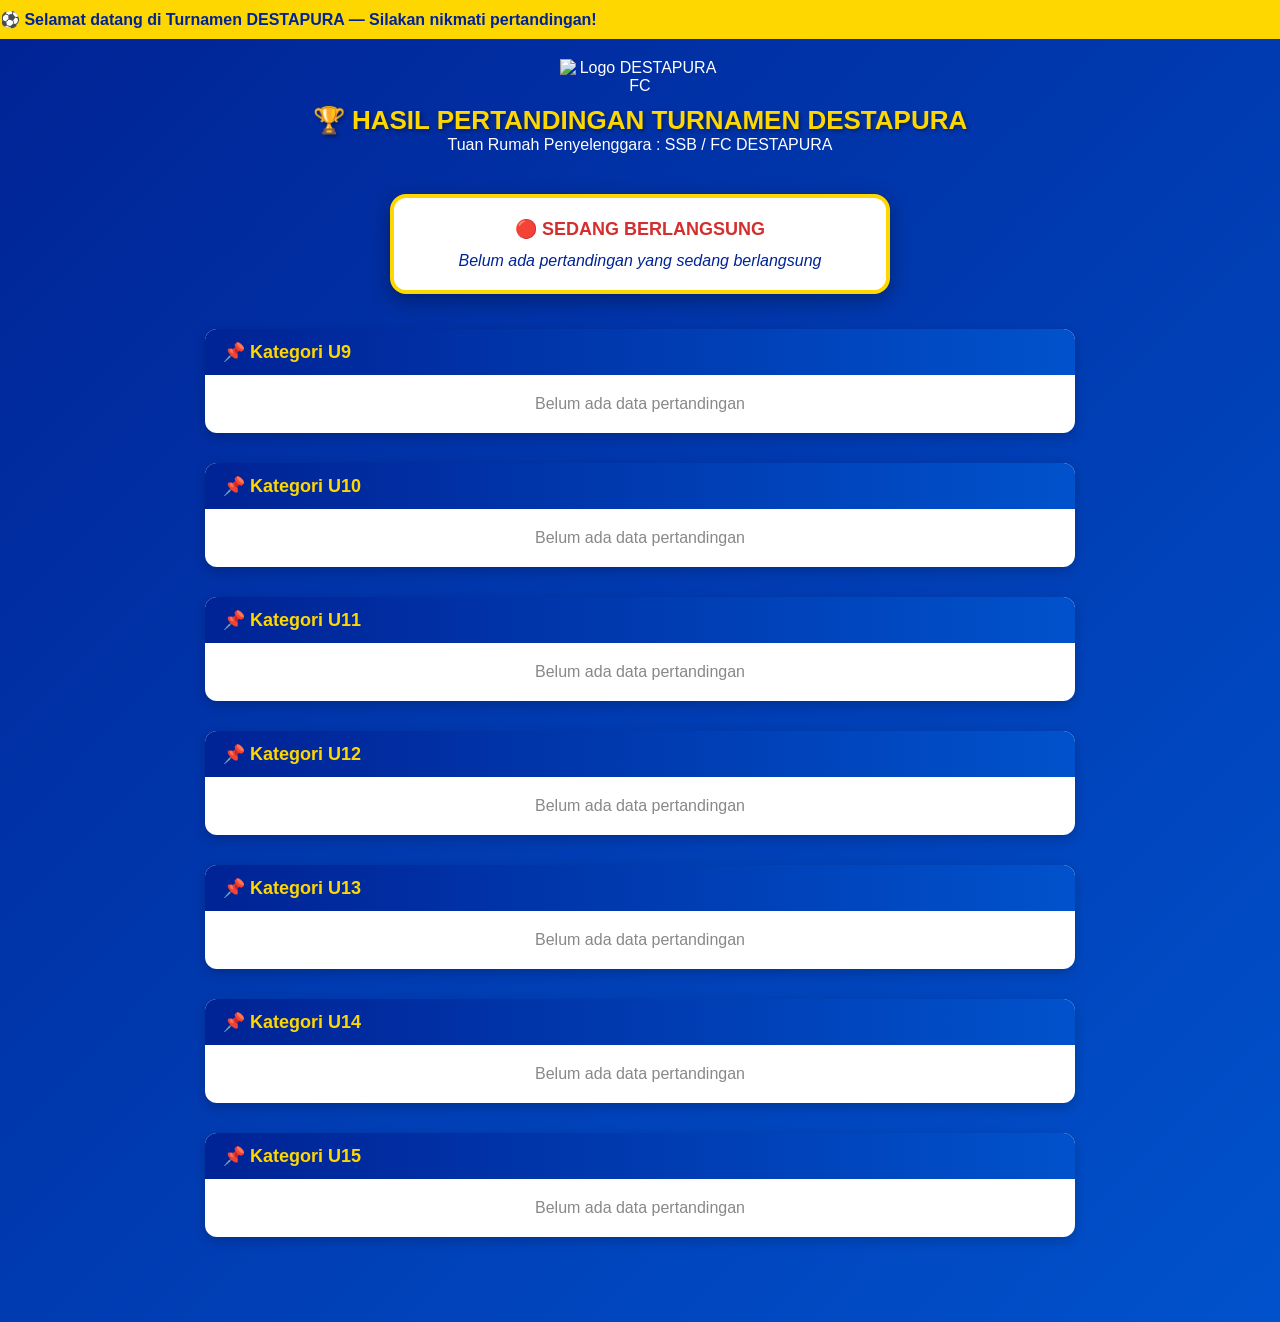
==== index.html @ 9a4b0c6f "mini turnamen mini turnamen destapura" ====
<!DOCTYPE html>
<html lang="id">
<head>
    <meta charset="UTF-8">
    <meta name="viewport" content="width=device-width, initial-scale=1.0">
    <title>Hasil Turnamen DESTAPURA</title>
    <style>
        * {
            margin: 0;
            padding: 0;
            box-sizing: border-box;
            font-family: Arial, sans-serif;
        }
        body {
            background: linear-gradient(135deg, #002395, #0052cc);
            color: white;
            min-height: 100vh;
            padding-bottom: 40px;
        }
        .running-text-container {
            background: #ffd700;
            color: #002395;
            padding: 10px 0;
            overflow: hidden;
            position: sticky;
            top: 0;
            z-index: 100;
        }
        .running-text {
            white-space: nowrap;
            animation: berjalan 25s linear infinite;
            font-weight: bold;
            font-size: 16px;
        }
        @keyframes berjalan {
            from { transform: translateX(100%); }
            to { transform: translateX(-100%); }
        }
        .header {
            text-align: center;
            padding: 20px;
        }
        .header img {
            max-width: 160px;
            margin-bottom: 10px;
        }
        .header h1 {
            font-size: 26px;
            color: #ffd700;
            text-shadow: 2px 2px 4px rgba(0,0,0,0.4);
        }
        .live-score-box {
            background: white;
            color: #002395;
            max-width: 500px;
            margin: 20px auto;
            border-radius: 16px;
            padding: 20px;
            box-shadow: 0 6px 20px rgba(0,0,0,0.35);
            text-align: center;
            border: 4px solid #ffd700;
        }
        .live-score-box h2 {
            color: #d32f2f;
            margin-bottom: 12px;
            font-size: 18px;
        }
        .skor-besar {
            font-size: 42px;
            font-weight: bold;
            display: flex;
            justify-content: center;
            align-items: center;
            gap: 15px;
            margin: 10px 0;
        }
        .tim-nama {
            font-size: 16px;
            width: 120px;
        }
        .info-jadwal {
            font-size: 14px;
            color: #555;
            margin-top: 8px;
        }
        .container {
            max-width: 900px;
            margin: 0 auto;
            padding: 15px;
        }
        .kategori {
            margin-bottom: 30px;
            background: white;
            color: #222;
            border-radius: 12px;
            overflow: hidden;
            box-shadow: 0 4px 12px rgba(0,0,0,0.2);
        }
        .kategori-judul {
            background: linear-gradient(90deg, #002395, #0052cc);
            color: #ffd700;
            padding: 12px 18px;
            font-size: 18px;
            font-weight: bold;
        }
        .isi-tabel {
            overflow-x: auto;
        }
        table {
            width: 100%;
            border-collapse: collapse;
        }
        th {
            background: #e8f0fe;
            color: #002395;
            padding: 10px 6px;
            text-align: left;
            font-size: 14px;
        }
        td {
            padding: 10px 6px;
            border-bottom: 1px solid #eee;
            font-size: 14px;
        }
        tr:nth-child(even) {
            background: #f8f9fa;
        }
        .gol { color: #2e7d32; font-weight: bold; }
        .kuning { color: #f57c00; font-weight: bold; }
        .merah { color: #d32f2f; font-weight: bold; }
        .kosong {
            text-align: center;
            padding: 20px;
            color: #888;
        }
        @media (max-width: 600px) {
            .skor-besar { font-size: 32px; }
            th, td { padding: 8px 4px; font-size: 12px; }
            .kategori-judul { font-size: 16px; }
        }
    </style>
</head>
<body>

<!-- TEKS BERJALAN -->
<div class="running-text-container">
    <div class="running-text" id="teksBerjalan">⚽ Selamat datang di Turnamen DESTAPURA — Silakan nikmati pertandingan!</div>
</div>

<!-- KEPALA HALAMAN -->
<div class="header">
    <img src="logo-destapura.png" alt="Logo DESTAPURA FC">
    <h1>🏆 HASIL PERTANDINGAN TURNAMEN DESTAPURA</h1>
    <p>Tuan Rumah Penyelenggara : SSB / FC DESTAPURA</p>
</div>

<!-- LIVE SCORE -->
<div class="live-score-box" id="kotakLiveScore">
    <h2>🔴 SEDANG BERLANGSUNG</h2>
    <div id="kontenLiveScore">
        <em>Belum ada pertandingan yang sedang berlangsung</em>
    </div>
</div>

<!-- DAFTAR HASIL -->
<div class="container" id="wadahKategori">
    <!-- Data akan dibuat otomatis lewat JavaScript -->
</div>

<script>
const USIA_LIST = ['U9', 'U10', 'U11', 'U12', 'U13', 'U14', 'U15'];

function muatData() {
    // Teks Berjalan
    const teks = localStorage.getItem('runningText');
    if (teks) document.getElementById('teksBerjalan').textContent = teks;

    // Live Score
    const live = JSON.parse(localStorage.getItem('liveScore') || 'null');
    if (live && live.timA) {
        document.getElementById('kontenLiveScore').innerHTML = `
            <div style="font-weight:bold; color:#002395">Kategori ${live.usia}</div>
            <div class="skor-besar">
                <span class="tim-nama">${live.timA}</span>
                <span>${live.skorA} : ${live.skorB}</span>
                <span class="tim-nama">${live.timB}</span>
            </div>
            <div class="info-jadwal">${live.info}</div>
        `;
    }

    // Data Tabel per Kategori
    const semuaData = JSON.parse(localStorage.getItem('dataTurnamen') || '[]');
    const wadah = document.getElementById('wadahKategori');
    wadah.innerHTML = '';

    USIA_LIST.forEach(usia => {
        const dataUsia = semuaData.filter(d => d.usia === usia);
        wadah.innerHTML += `
            <div class="kategori">
                <div class="kategori-judul">📌 Kategori ${usia}</div>
                <div class="isi-tabel">
                    ${dataUsia.length === 0 
                        ? '<div class="kosong">Belum ada data pertandingan</div>'
                        : `<table>
                            <thead>
                                <tr>
                                    <th>SSB / Klub</th>
                                    <th>Pemain</th>
                                    <th>#</th>
                                    <th>⚽</th>
                                    <th>🟡</th>
                                    <th>🔴</th>
                                    <th>🕐 Jadwal</th>
                                    <th>📍 Lapangan</th>
                                </tr>
                            </thead>
                            <tbody>
                                ${dataUsia.map(d => `
                                    <tr>
                                        <td>${d.namaSSB}</td>
                                        <td>${d.namaPemain}</td>
                                        <td>${d.noPunggung}</td>
                                        <td class="gol">${d.gol}</td>
                                        <td class="kuning">${d.kuning}</td>
                                        <td class="merah">${d.merah}</td>
                                        <td>${d.jam}</td>
                                        <td>${d.lapangan}</td>
                                    </tr>
                                `).join('')}
                            </tbody>
                           </table>`
                    }
                </div>
            </div>
        `;
    });
}

window.onload = muatData;
</script>
</body>
</html>
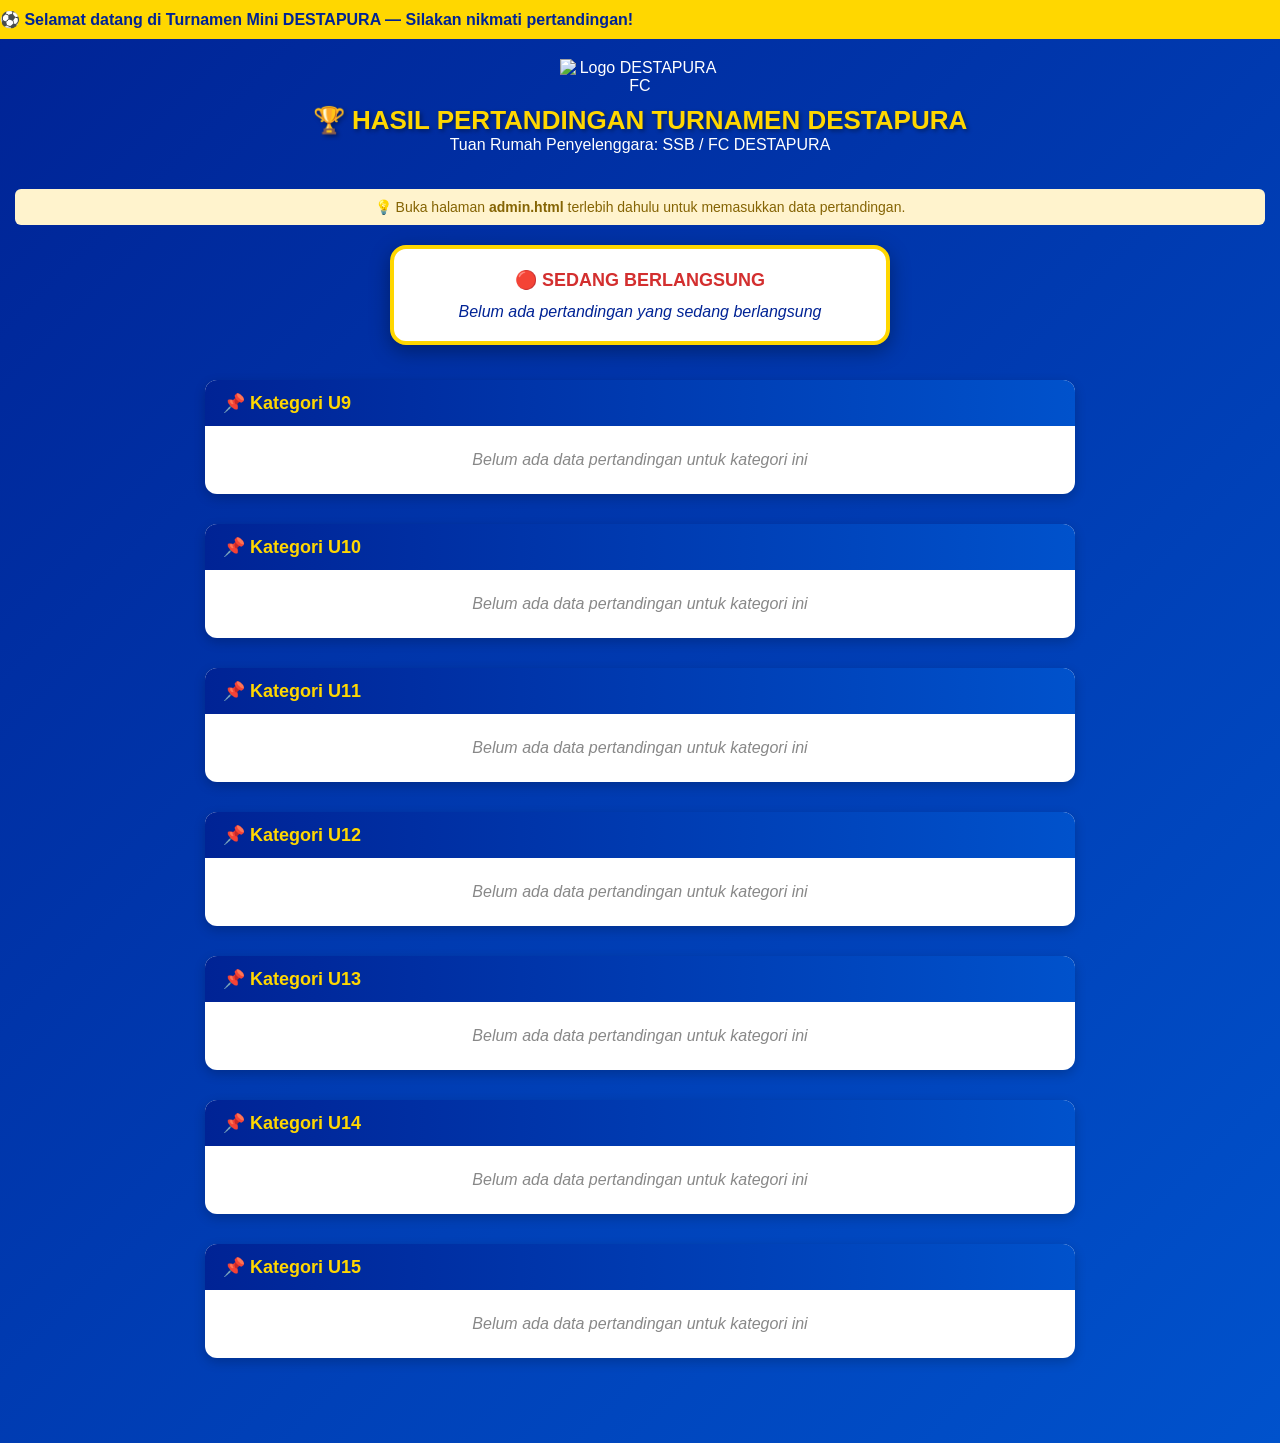
==== commit 87f18d45: "Update index.html" ====
--- a/index.html
+++ b/index.html
@@ -130,8 +130,18 @@
         .merah { color: #d32f2f; font-weight: bold; }
         .kosong {
             text-align: center;
-            padding: 20px;
+            padding: 25px;
             color: #888;
+            font-style: italic;
+        }
+        .peringatan {
+            background: #fff3cd;
+            color: #856404;
+            padding: 10px;
+            border-radius: 6px;
+            margin: 15px;
+            font-size: 14px;
+            text-align: center;
         }
         @media (max-width: 600px) {
             .skor-besar { font-size: 32px; }
@@ -144,14 +154,18 @@
 
 <!-- TEKS BERJALAN -->
 <div class="running-text-container">
-    <div class="running-text" id="teksBerjalan">⚽ Selamat datang di Turnamen DESTAPURA — Silakan nikmati pertandingan!</div>
+    <div class="running-text" id="teksBerjalan">⚽ Selamat datang di Turnamen Mini DESTAPURA — Silakan nikmati pertandingan!</div>
 </div>
 
 <!-- KEPALA HALAMAN -->
 <div class="header">
     <img src="logo-destapura.png" alt="Logo DESTAPURA FC">
     <h1>🏆 HASIL PERTANDINGAN TURNAMEN DESTAPURA</h1>
-    <p>Tuan Rumah Penyelenggara : SSB / FC DESTAPURA</p>
+    <p>Tuan Rumah Penyelenggara: SSB / FC DESTAPURA</p>
+</div>
+
+<div class="peringatan" id="peringatanData">
+    💡 Buka halaman <strong>admin.html</strong> terlebih dahulu untuk memasukkan data pertandingan.
 </div>
 
 <!-- LIVE SCORE -->
@@ -164,20 +178,26 @@
 
 <!-- DAFTAR HASIL -->
 <div class="container" id="wadahKategori">
+    <h2 style="color:#ffd700; margin-bottom:15px;">📋 Data Hasil Pertandingan</h2>
     <!-- Data akan dibuat otomatis lewat JavaScript -->
 </div>
 
 <script>
 const USIA_LIST = ['U9', 'U10', 'U11', 'U12', 'U13', 'U14', 'U15'];
+const KUNCI_DATA = 'dataTurnamenDestapura';
+const KUNCI_TEKS = 'runningTextDestapura';
+const KUNCI_LIVE = 'liveScoreDestapura';
 
 function muatData() {
     // Teks Berjalan
-    const teks = localStorage.getItem('runningText');
-    if (teks) document.getElementById('teksBerjalan').textContent = teks;
+    const teks = localStorage.getItem(KUNCI_TEKS);
+    if (teks) {
+        document.getElementById('teksBerjalan').textContent = teks;
+    }
 
     // Live Score
-    const live = JSON.parse(localStorage.getItem('liveScore') || 'null');
-    if (live && live.timA) {
+    const live = JSON.parse(localStorage.getItem(KUNCI_LIVE) || 'null');
+    if (live && live.timA && live.timB) {
         document.getElementById('kontenLiveScore').innerHTML = `
             <div style="font-weight:bold; color:#002395">Kategori ${live.usia}</div>
             <div class="skor-besar">
@@ -190,54 +210,65 @@
     }
 
     // Data Tabel per Kategori
-    const semuaData = JSON.parse(localStorage.getItem('dataTurnamen') || '[]');
+    const semuaData = JSON.parse(localStorage.getItem(KUNCI_DATA) || '[]');
     const wadah = document.getElementById('wadahKategori');
+    
+    // Sembunyikan peringatan jika ada data
+    if (semuaData.length > 0) {
+        document.getElementById('peringatanData').style.display = 'none';
+    }
+
     wadah.innerHTML = '';
 
     USIA_LIST.forEach(usia => {
         const dataUsia = semuaData.filter(d => d.usia === usia);
-        wadah.innerHTML += `
-            <div class="kategori">
-                <div class="kategori-judul">📌 Kategori ${usia}</div>
-                <div class="isi-tabel">
-                    ${dataUsia.length === 0 
-                        ? '<div class="kosong">Belum ada data pertandingan</div>'
-                        : `<table>
-                            <thead>
+        const divKategori = document.createElement('div');
+        divKategori.className = 'kategori';
+        divKategori.innerHTML = `
+            <div class="kategori-judul">📌 Kategori ${usia}</div>
+            <div class="isi-tabel">
+                ${dataUsia.length === 0 
+                    ? '<div class="kosong">Belum ada data pertandingan untuk kategori ini</div>'
+                    : `<table>
+                        <thead>
+                            <tr>
+                                <th>SSB / Klub</th>
+                                <th>Nama Pemain</th>
+                                <th>#</th>
+                                <th>⚽ Gol</th>
+                                <th>🟡 Kuning</th>
+                                <th>🔴 Merah</th>
+                                <th>🕐 Jadwal</th>
+                                <th>📍 Lapangan</th>
+                            </tr>
+                        </thead>
+                        <tbody>
+                            ${dataUsia.map(d => `
                                 <tr>
-                                    <th>SSB / Klub</th>
-                                    <th>Pemain</th>
-                                    <th>#</th>
-                                    <th>⚽</th>
-                                    <th>🟡</th>
-                                    <th>🔴</th>
-                                    <th>🕐 Jadwal</th>
-                                    <th>📍 Lapangan</th>
+                                    <td>${d.namaSSB}</td>
+                                    <td>${d.namaPemain}</td>
+                                    <td>${d.noPunggung}</td>
+                                    <td class="gol">${d.gol}</td>
+                                    <td class="kuning">${d.kuning}</td>
+                                    <td class="merah">${d.merah}</td>
+                                    <td>${d.jam}</td>
+                                    <td>${d.lapangan}</td>
                                 </tr>
-                            </thead>
-                            <tbody>
-                                ${dataUsia.map(d => `
-                                    <tr>
-                                        <td>${d.namaSSB}</td>
-                                        <td>${d.namaPemain}</td>
-                                        <td>${d.noPunggung}</td>
-                                        <td class="gol">${d.gol}</td>
-                                        <td class="kuning">${d.kuning}</td>
-                                        <td class="merah">${d.merah}</td>
-                                        <td>${d.jam}</td>
-                                        <td>${d.lapangan}</td>
-                                    </tr>
-                                `).join('')}
-                            </tbody>
-                           </table>`
-                    }
-                </div>
+                            `).join('')}
+                        </tbody>
+                       </table>`
+                }
             </div>
         `;
+        wadah.appendChild(divKategori);
     });
 }
 
-window.onload = muatData;
+// Muat ulang data setiap 5 detik agar otomatis diperbarui
+window.onload = function() {
+    muatData();
+    setInterval(muatData, 5000); // Segarkan data setiap 5 detik
+};
 </script>
 </body>
 </html>
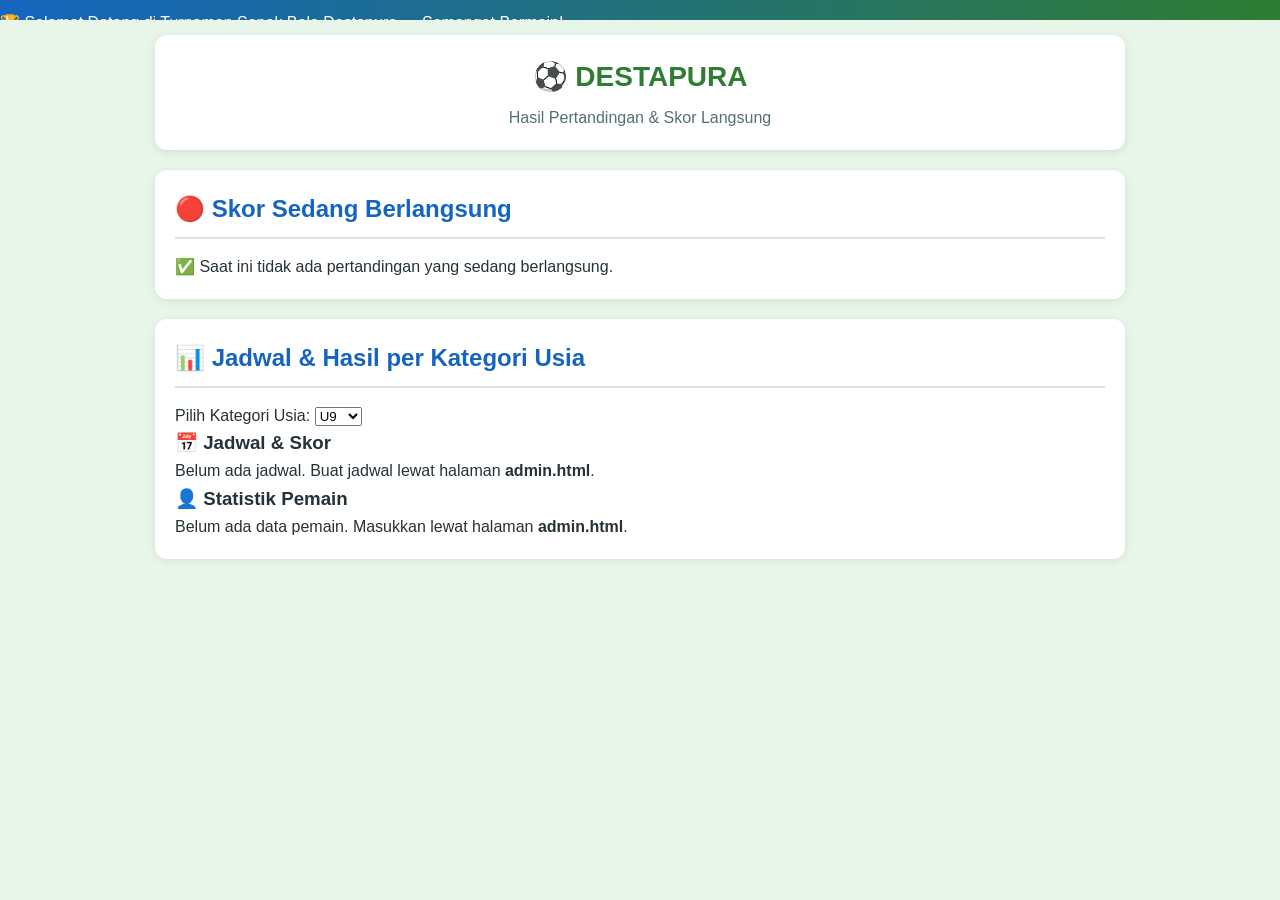
==== commit e163ccd4: "turnamen" ====
--- a/index.html
+++ b/index.html
@@ -1,274 +1,104 @@
-<!DOCTYPE html>
-<html lang="id">
-<head>
-    <meta charset="UTF-8">
-    <meta name="viewport" content="width=device-width, initial-scale=1.0">
-    <title>Hasil Turnamen DESTAPURA</title>
-    <style>
-        * {
-            margin: 0;
-            padding: 0;
-            box-sizing: border-box;
-            font-family: Arial, sans-serif;
-        }
-        body {
-            background: linear-gradient(135deg, #002395, #0052cc);
-            color: white;
-            min-height: 100vh;
-            padding-bottom: 40px;
-        }
-        .running-text-container {
-            background: #ffd700;
-            color: #002395;
-            padding: 10px 0;
-            overflow: hidden;
-            position: sticky;
-            top: 0;
-            z-index: 100;
-        }
-        .running-text {
-            white-space: nowrap;
-            animation: berjalan 25s linear infinite;
-            font-weight: bold;
-            font-size: 16px;
-        }
-        @keyframes berjalan {
-            from { transform: translateX(100%); }
-            to { transform: translateX(-100%); }
-        }
-        .header {
-            text-align: center;
-            padding: 20px;
-        }
-        .header img {
-            max-width: 160px;
-            margin-bottom: 10px;
-        }
-        .header h1 {
-            font-size: 26px;
-            color: #ffd700;
-            text-shadow: 2px 2px 4px rgba(0,0,0,0.4);
-        }
-        .live-score-box {
-            background: white;
-            color: #002395;
-            max-width: 500px;
-            margin: 20px auto;
-            border-radius: 16px;
-            padding: 20px;
-            box-shadow: 0 6px 20px rgba(0,0,0,0.35);
-            text-align: center;
-            border: 4px solid #ffd700;
-        }
-        .live-score-box h2 {
-            color: #d32f2f;
-            margin-bottom: 12px;
-            font-size: 18px;
-        }
-        .skor-besar {
-            font-size: 42px;
-            font-weight: bold;
-            display: flex;
-            justify-content: center;
-            align-items: center;
-            gap: 15px;
-            margin: 10px 0;
-        }
-        .tim-nama {
-            font-size: 16px;
-            width: 120px;
-        }
-        .info-jadwal {
-            font-size: 14px;
-            color: #555;
-            margin-top: 8px;
-        }
-        .container {
-            max-width: 900px;
-            margin: 0 auto;
-            padding: 15px;
-        }
-        .kategori {
-            margin-bottom: 30px;
-            background: white;
-            color: #222;
-            border-radius: 12px;
-            overflow: hidden;
-            box-shadow: 0 4px 12px rgba(0,0,0,0.2);
-        }
-        .kategori-judul {
-            background: linear-gradient(90deg, #002395, #0052cc);
-            color: #ffd700;
-            padding: 12px 18px;
-            font-size: 18px;
-            font-weight: bold;
-        }
-        .isi-tabel {
-            overflow-x: auto;
-        }
-        table {
-            width: 100%;
-            border-collapse: collapse;
-        }
-        th {
-            background: #e8f0fe;
-            color: #002395;
-            padding: 10px 6px;
-            text-align: left;
-            font-size: 14px;
-        }
-        td {
-            padding: 10px 6px;
-            border-bottom: 1px solid #eee;
-            font-size: 14px;
-        }
-        tr:nth-child(even) {
-            background: #f8f9fa;
-        }
-        .gol { color: #2e7d32; font-weight: bold; }
-        .kuning { color: #f57c00; font-weight: bold; }
-        .merah { color: #d32f2f; font-weight: bold; }
-        .kosong {
-            text-align: center;
-            padding: 25px;
-            color: #888;
-            font-style: italic;
-        }
-        .peringatan {
-            background: #fff3cd;
-            color: #856404;
-            padding: 10px;
-            border-radius: 6px;
-            margin: 15px;
-            font-size: 14px;
-            text-align: center;
-        }
-        @media (max-width: 600px) {
-            .skor-besar { font-size: 32px; }
-            th, td { padding: 8px 4px; font-size: 12px; }
-            .kategori-judul { font-size: 16px; }
-        }
-    </style>
-</head>
-<body>
-
-<!-- TEKS BERJALAN -->
-<div class="running-text-container">
-    <div class="running-text" id="teksBerjalan">⚽ Selamat datang di Turnamen Mini DESTAPURA — Silakan nikmati pertandingan!</div>
-</div>
-
-<!-- KEPALA HALAMAN -->
-<div class="header">
-    <img src="logo-destapura.png" alt="Logo DESTAPURA FC">
-    <h1>🏆 HASIL PERTANDINGAN TURNAMEN DESTAPURA</h1>
-    <p>Tuan Rumah Penyelenggara: SSB / FC DESTAPURA</p>
-</div>
-
-<div class="peringatan" id="peringatanData">
-    💡 Buka halaman <strong>admin.html</strong> terlebih dahulu untuk memasukkan data pertandingan.
-</div>
-
-<!-- LIVE SCORE -->
-<div class="live-score-box" id="kotakLiveScore">
-    <h2>🔴 SEDANG BERLANGSUNG</h2>
-    <div id="kontenLiveScore">
-        <em>Belum ada pertandingan yang sedang berlangsung</em>
-    </div>
-</div>
-
-<!-- DAFTAR HASIL -->
-<div class="container" id="wadahKategori">
-    <h2 style="color:#ffd700; margin-bottom:15px;">📋 Data Hasil Pertandingan</h2>
-    <!-- Data akan dibuat otomatis lewat JavaScript -->
-</div>
-
-<script>
-const USIA_LIST = ['U9', 'U10', 'U11', 'U12', 'U13', 'U14', 'U15'];
-const KUNCI_DATA = 'dataTurnamenDestapura';
-const KUNCI_TEKS = 'runningTextDestapura';
-const KUNCI_LIVE = 'liveScoreDestapura';
-
-function muatData() {
-    // Teks Berjalan
-    const teks = localStorage.getItem(KUNCI_TEKS);
-    if (teks) {
-        document.getElementById('teksBerjalan').textContent = teks;
-    }
-
-    // Live Score
-    const live = JSON.parse(localStorage.getItem(KUNCI_LIVE) || 'null');
-    if (live && live.timA && live.timB) {
-        document.getElementById('kontenLiveScore').innerHTML = `
-            <div style="font-weight:bold; color:#002395">Kategori ${live.usia}</div>
-            <div class="skor-besar">
-                <span class="tim-nama">${live.timA}</span>
-                <span>${live.skorA} : ${live.skorB}</span>
-                <span class="tim-nama">${live.timB}</span>
-            </div>
-            <div class="info-jadwal">${live.info}</div>
-        `;
-    }
-
-    // Data Tabel per Kategori
-    const semuaData = JSON.parse(localStorage.getItem(KUNCI_DATA) || '[]');
-    const wadah = document.getElementById('wadahKategori');
-    
-    // Sembunyikan peringatan jika ada data
-    if (semuaData.length > 0) {
-        document.getElementById('peringatanData').style.display = 'none';
-    }
-
-    wadah.innerHTML = '';
-
-    USIA_LIST.forEach(usia => {
-        const dataUsia = semuaData.filter(d => d.usia === usia);
-        const divKategori = document.createElement('div');
-        divKategori.className = 'kategori';
-        divKategori.innerHTML = `
-            <div class="kategori-judul">📌 Kategori ${usia}</div>
-            <div class="isi-tabel">
-                ${dataUsia.length === 0 
-                    ? '<div class="kosong">Belum ada data pertandingan untuk kategori ini</div>'
-                    : `<table>
-                        <thead>
-                            <tr>
-                                <th>SSB / Klub</th>
-                                <th>Nama Pemain</th>
-                                <th>#</th>
-                                <th>⚽ Gol</th>
-                                <th>🟡 Kuning</th>
-                                <th>🔴 Merah</th>
-                                <th>🕐 Jadwal</th>
-                                <th>📍 Lapangan</th>
-                            </tr>
-                        </thead>
-                        <tbody>
-                            ${dataUsia.map(d => `
-                                <tr>
-                                    <td>${d.namaSSB}</td>
-                                    <td>${d.namaPemain}</td>
-                                    <td>${d.noPunggung}</td>
-                                    <td class="gol">${d.gol}</td>
-                                    <td class="kuning">${d.kuning}</td>
-                                    <td class="merah">${d.merah}</td>
-                                    <td>${d.jam}</td>
-                                    <td>${d.lapangan}</td>
-                                </tr>
-                            `).join('')}
-                        </tbody>
-                       </table>`
-                }
-            </div>
-        `;
-        wadah.appendChild(divKategori);
-    });
-}
-
-// Muat ulang data setiap 5 detik agar otomatis diperbarui
-window.onload = function() {
-    muatData();
-    setInterval(muatData, 5000); // Segarkan data setiap 5 detik
-};
-</script>
-</body>
-</html>
+<!DOCTYPE html>
+<html lang="id">
+<head>
+  <meta charset="UTF-8">
+  <meta name="viewport" content="width=device-width, initial-scale=1.0">
+  <title>Hasil Turnamen Destapura — Skor Langsung</title>
+  <link rel="stylesheet" href="style.css">
+</head>
+<body>
+
+  <!-- Teks Berjalan -->
+  <div class="running-text">
+    <div class="running-text-content" id="teksBerjalan">🏆 Selamat Datang di Turnamen Sepak Bola Destapura — Semangat Bermain!</div>
+  </div>
+
+  <div class="container">
+    <!-- Header -->
+    <div class="header">
+      <div class="logo">⚽ DESTAPURA</div>
+      <div class="subjudul">Hasil Pertandingan & Skor Langsung</div>
+    </div>
+
+    <!-- Skor Sedang Berlangsung -->
+    <div class="kotak">
+      <h2>🔴 Skor Sedang Berlangsung</h2>
+      <div id="bagianLangsung">Memuat data...</div>
+    </div>
+
+    <!-- Pilih Kategori Usia -->
+    <div class="kotak">
+      <h2>📊 Jadwal & Hasil per Kategori Usia</h2>
+      <label>Pilih Kategori Usia:</label>
+      <select id="pilihUsia" onchange="tampilSemua()">
+        <option>U9</option><option>U10</option><option>U11</option>
+        <option>U12</option><option>U13</option><option>U14</option><option>U15</option>
+      </select>
+
+      <h3>📅 Jadwal & Skor</h3>
+      <div id="tabelJadwal"></div>
+
+      <h3>👤 Statistik Pemain</h3>
+      <div id="tabelPemain"></div>
+    </div>
+
+  </div>
+
+<script>
+// ==== MUAT TEKS BERJALAN ====
+function muatTeks(){
+  const simpan=localStorage.getItem('teksBerjalan');
+  if(simpan) document.getElementById('teksBerjalan').textContent=simpan;
+}
+
+// ==== TAMPIL SKOR YANG SEDANG BERLANGSUNG ====
+function tampilLangsung(){
+  const wadah=document.getElementById('bagianLangsung');
+  let ada=false;
+  let html='';
+  ['U9','U10','U11','U12','U13','U14','U15'].forEach(u=>{
+    const arr=JSON.parse(localStorage.getItem('jadwal_'+u)||'[]');
+    arr.forEach(j=>{
+      if(j.sedang==='ya'){
+        ada=true;
+        html+=`<div class="sedang-berlangsung">
+          <strong>[${u}] — ${j.lapangan} · ${j.jam}</strong><br>
+          <span class="tim-berkedip">${j.timA}</span>
+          <span style="font-size:22px; font-weight:bold; color:#c62828"> ${j.skorA} — ${j.skorB} </span>
+          <span class="tim-berkedip">${j.timB}</span>
+        </div>`;
+      }
+    });
+  });
+  wadah.innerHTML=ada ? html : '<p>✅ Saat ini tidak ada pertandingan yang sedang berlangsung.</p>';
+}
+
+// ==== TAMPIL JADWAL & PEMAIN ====
+function tampilSemua(){
+  const u=document.getElementById('pilihUsia').value;
+  // Jadwal
+  const jadwal=JSON.parse(localStorage.getItem('jadwal_'+u)||'[]');
+  let tJadwal='<table><tr><th>No</th><th>Pertandingan</th><th>Jam</th><th>Lapangan</th><th>Skor</th></tr>';
+  jadwal.forEach((j,i)=>{
+    const label=j.sedang==='ya'?'🔴 BERLANGSUNG':'';
+    tJadwal+=`<tr><td>${i+1}</td><td>${j.timA} vs ${j.timB}</td><td>${j.jam}</td><td>${j.lapangan}</td><td>${j.skorA} — ${j.skorB} ${label}</td></tr>`;
+  });
+  tJadwal+='</table>';
+  document.getElementById('tabelJadwal').innerHTML=jadwal.length?tJadwal:'<p>Belum ada jadwal. Buat jadwal lewat halaman <b>admin.html</b>.</p>';
+
+  // Pemain
+  const pemain=JSON.parse(localStorage.getItem('pemain_'+u)||'[]');
+  let tPemain='<table><tr><th>Klub / SSB</th><th>Nama Pemain</th><th>No#</th><th>Gol</th><th>Kuning 🟨</th><th>Merah 🟥</th></tr>';
+  pemain.forEach(p=>{
+    tPemain+=`<tr><td>${p.klub}</td><td>${p.nama}</td><td>${p.no}</td><td>${p.gol}</td><td class="kuning">${p.kuning}</td><td class="merah">${p.merah}</td></tr>`;
+  });
+  tPemain+='</table>';
+  document.getElementById('tabelPemain').innerHTML=pemain.length?tPemain:'<p>Belum ada data pemain. Masukkan lewat halaman <b>admin.html</b>.</p>';
+}
+
+// ==== PERBARUI OTOMATIS SETIAP 5 DETIK ====
+window.onload=()=>{ muatTeks(); tampilSemua(); tampilLangsung(); };
+setInterval(()=>{ muatTeks(); tampilSemua(); tampilLangsung(); }, 5000);
+</script>
+</body>
+</html>
--- a/style.css
+++ b/style.css
@@ -0,0 +1,180 @@
+* {
+  margin: 0;
+  padding: 0;
+  box-sizing: border-box;
+  font-family: 'Segoe UI', Roboto, sans-serif;
+}
+
+:root {
+  --hijau: #2e7d32;
+  --biru: #1565c0;
+  --merah: #c62828;
+  --kuning: #f9a825;
+  --abu: #f5f5f5;
+  --gelap: #263238;
+}
+
+body {
+  background-color: #e8f5e9;
+  color: var(--gelap);
+  line-height: 1.6;
+}
+
+/* Teks Berjalan Lambat */
+.running-text {
+  background: linear-gradient(90deg, var(--biru), var(--hijau));
+  color: white;
+  padding: 10px 0;
+  overflow: hidden;
+  position: relative;
+  font-weight: 500;
+}
+.running-text-content {
+  white-space: nowrap;
+  position: absolute;
+  animation: marquee 25s linear infinite;
+}
+@keyframes marquee {
+  from { transform: translateX(100%); }
+  to   { transform: translateX(-100%); }
+}
+
+/* Kontainer */
+.container {
+  max-width: 1000px;
+  margin: 0 auto;
+  padding: 15px;
+}
+
+/* Header & Logo */
+.header {
+  text-align: center;
+  padding: 20px;
+  background: white;
+  border-radius: 12px;
+  box-shadow: 0 2px 8px rgba(0,0,0,0.1);
+  margin-bottom: 20px;
+}
+.logo {
+  font-size: 28px;
+  font-weight: bold;
+  color: var(--hijau);
+  margin-bottom: 5px;
+}
+.subjudul {
+  color: #546e7a;
+  font-size: 16px;
+}
+
+/* Navigasi */
+nav {
+  display: flex;
+  flex-wrap: wrap;
+  gap: 8px;
+  margin-bottom: 20px;
+}
+nav button {
+  flex: 1;
+  min-width: 90px;
+  padding: 10px;
+  border: none;
+  border-radius: 8px;
+  background: white;
+  cursor: pointer;
+  font-weight: 600;
+  color: var(--gelap);
+  transition: all 0.2s;
+}
+nav button.aktif {
+  background: var(--hijau);
+  color: white;
+}
+
+/* Kotak Bagian */
+.kotak {
+  background: white;
+  border-radius: 12px;
+  padding: 20px;
+  margin-bottom: 20px;
+  box-shadow: 0 2px 8px rgba(0,0,0,0.08);
+}
+.kotak h2 {
+  color: var(--biru);
+  margin-bottom: 15px;
+  border-bottom: 2px solid #e0e0e0;
+  padding-bottom: 8px;
+}
+
+/* Live Score — Berkedip */
+.sedang-berlangsung {
+  background: #fff3e0;
+  border: 3px solid var(--kuning);
+  border-radius: 10px;
+  padding: 15px;
+  margin-bottom: 15px;
+}
+.tim-berkedip {
+  animation: kedip 1s ease-in-out infinite;
+}
+@keyframes kedip {
+  0%, 100% { opacity: 1; }
+  50%     { opacity: 0.3; }
+}
+
+/* Formulir & Masukan */
+form label {
+  display: block;
+  margin-top: 12px;
+  font-weight: 600;
+}
+form input, form select, form button {
+  width: 100%;
+  padding: 10px;
+  margin-top: 5px;
+  border: 1px solid #ccc;
+  border-radius: 6px;
+  font-size: 15px;
+}
+form button {
+  background: var(--biru);
+  color: white;
+  border: none;
+  margin-top: 18px;
+  font-weight: bold;
+  cursor: pointer;
+}
+form button:hover {
+  background: #0d47a1;
+}
+
+/* Tabel */
+table {
+  width: 100%;
+  border-collapse: collapse;
+  margin-top: 10px;
+}
+th, td {
+  border: 1px solid #e0e0e0;
+  padding: 8px;
+  text-align: center;
+  font-size: 14px;
+}
+th {
+  background: var(--hijau);
+  color: white;
+}
+
+/* Warna Kartu */
+.kuning { background: #fff9c4; }
+.merah  { background: #ffcdd2; color: #b71c1c; }
+
+/* Tersembunyi */
+.tersembunyi { display: none; }
+
+/* Responsif — HP */
+@media (max-width: 600px) {
+  .logo { font-size: 22px; }
+  .kotak { padding: 12px; }
+  th, td { padding: 6px 3px; font-size: 12px; }
+  table { display: block; overflow-x: auto; }
+}
